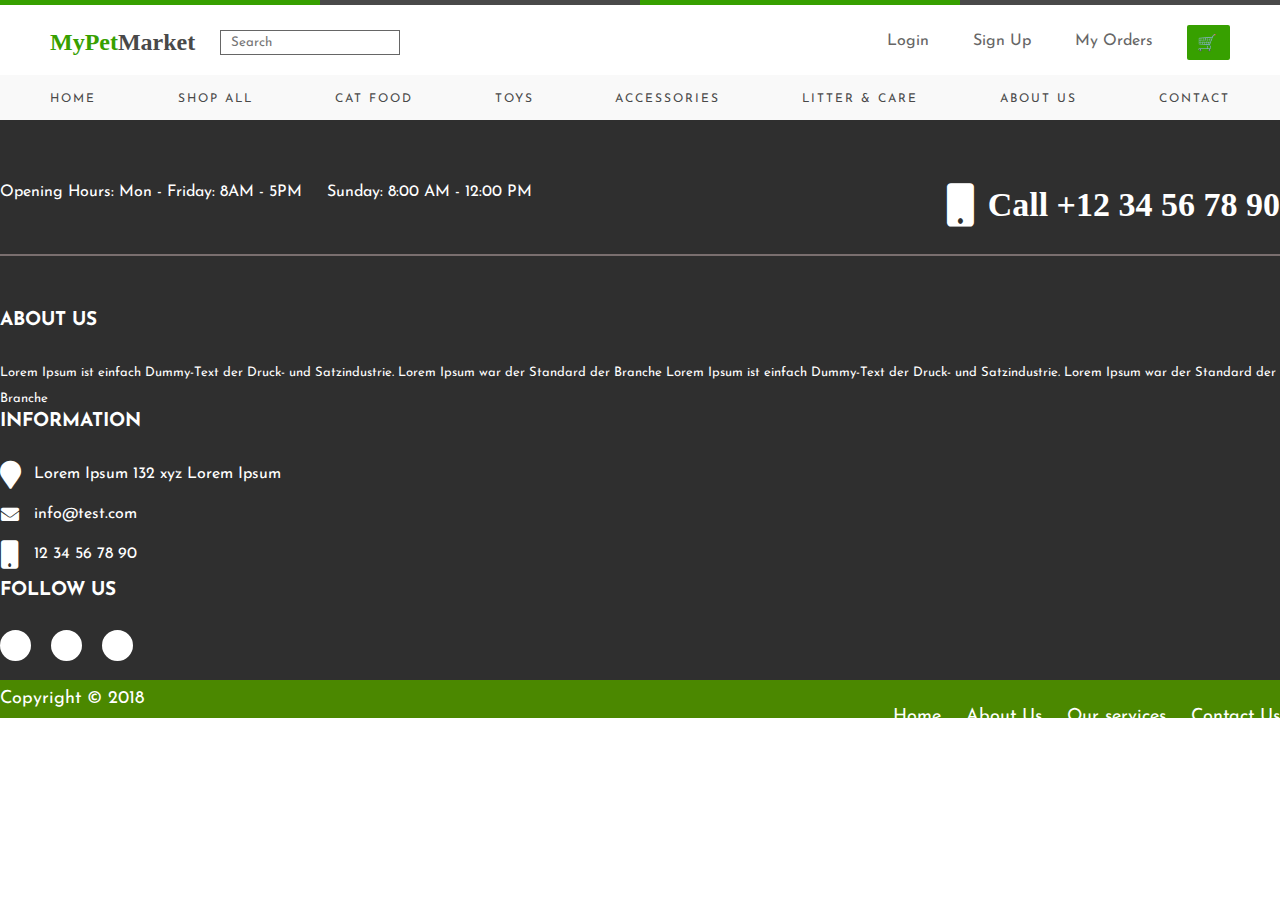
==== about.html @ e78f99f6 "update" ====
<html lang="en">
    <head>
        <meta charset="UTF-8" />
        <meta name="viewport" content="width=device-width, initial-scale=1.0" />
        <title>Pet Ecommerce Shop</title>
        <link rel="stylesheet" href="css/single-product-page.css" />
      <link
            rel="stylesheet"
            href="https://cdnjs.cloudflare.com/ajax/libs/font-awesome/5.14.0/css/all.min.css"
        />
        <link href="https://cdn.jsdelivr.net/npm/bootstrap@5.2.3/dist/css/bootstrap.min.css" rel="stylesheet" integrity="sha384-rbsA2VBKQhggwzxH7pPCaAqO46MgnOM80zW1RWuH61DGLwZJEdK2Kadq2F9CUG65" crossorigin="anonymous">
<script src="https://cdn.jsdelivr.net/npm/bootstrap@5.2.3/dist/js/bootstrap.bundle.min.js" integrity="sha384-kenU1KFdBIe4zVF0s0G1M5b4hcpxyD9F7jL+jjXkk+Q2h455rYXK/7HAuoJl+0I4" crossorigin="anonymous"></script>
        <script src="script.js" defer></script>
    </head>
    <body>
      
        <div class="wrapper">
            <div class="multi_color_border"></div>
            <div class="top_nav">
                <div class="left">
                  <div class="logo"><p><span>MyPet</span>Market</p></div>
                  <div class="search_bar">
                      <input type="text" placeholder="Search">
                  </div>
              </div> 
              <div class="right">
                <ul>
                  <li><a href="/login/">Login</a></li>
                  <li><a href="/signup/">Sign Up</a></li>
                  <li><a href="/orders/">My Orders</a></li>
                  <li><a href="/cart/">🛒</a></li> 
                </ul>
              </div>
            </div>
            <div class="bottom_nav">
              <ul>
                <li><a href="/">Home</a></li>
                <li><a href="/products/">Shop All</a></li>
                <li><a href="/products/food/">Cat Food</a></li>
                <li><a href="/products/toys/">Toys</a></li>
                <li><a href="/products/accessories/">Accessories</a></li>
                <li><a href="/products/litter/">Litter & Care</a></li>
                <li><a href="/about/">About Us</a></li>
                <li><a href="/contact/">Contact</a></li>
              </ul>
          </div>
        </div>
          
      <!--FOOTER-->
       <footer>
        <div class="footer-top">
            <div class="container">
                <div class="footer-day-time">
                    <div class="row">
                        <div class="col-md-8">
                            <ul>
                                <li>Opening Hours: Mon - Friday: 8AM - 5PM</li>
                                <li>Sunday: 8:00 AM - 12:00 PM</li>
                            </ul>
                        </div>
                        <div class="col-lg-4">
                            <div class="phone-no">
                                <a href="tel:+12 34 56 78 90"><i class="fa fa-mobile" aria-hidden="true"></i>Call +12 34 56 78 90</a>
                            </div>
                        </div>
                    </div>
                </div>
                <div class="row">
                    <div class="col-lg-4">
                        
                        <h4>About us</h4>
                        <p>Lorem Ipsum ist einfach Dummy-Text der Druck- und Satzindustrie. Lorem Ipsum war der Standard der Branche Lorem Ipsum ist einfach Dummy-Text der Druck- und Satzindustrie. Lorem Ipsum war der Standard der Branche  </p>

                    </div>

                    <div class="col-md-4">
                        <h4>Information</h4>
                        <ul class="address1">
                            <li><i class="fa fa-map-marker"></i>Lorem Ipsum 132 xyz Lorem Ipsum</li>
                            <li><i class="fa fa-envelope"></i><a href="mailto:#">info@test.com</a></li>
                            <li><i class="fa fa-mobile" aria-hidden="true"></i> <a href="tel:12 34 56 78 90">12 34 56 78 90</a></li>
                        </ul>
                    </div>

                    <div class="col-md-4">
                        <h4>Follow us</h4>
                        <ul class="social-icon">
                            <li><a href="#"><i class="fa fa-facebook" aria-hidden="true"></i></a></li>
                            <li><a href="#"><i class="fa fa-instagram" aria-hidden="true"></i></a></li>
                            <li><a href="#"><i class="fa fa-twitter" aria-hidden="true"></i></a></li>
                        </ul>
                    </div>

                </div>
            </div>
        </div>
        <div class="footer-bottom">
            <div class="container">
                <div class="row">
                    <div class="col-sm-5">
                        <p class="copyright text-uppercase">Copyright © 2018
                        </p>
                    </div>
                    <div class="col-sm-7">
                        <ul>
                            <li><a href="#">Home</a></li>
                            <li><a href="#">About Us</a></li>
                            <li><a href="#">Our services</a></li>
                            <li><a href="#">Contact Us</a></li>
                        </ul>
                    </div>
                </div>
            </div>
        </div>
    </footer>
    </body>
</html>
---- css/single-product-page.css ----
@import url("https://fonts.googleapis.com/css?family=Josefin+Sans|Mountains+of+Christmas&display=swap");

* {
  margin: 0;
  padding: 0;
  box-sizing: border-box;
  list-style: none;
  text-decoration: none;
  font-family: "Josefin Sans", sans-serif;
}

.wrapper .multi_color_border{
  width: 100%;
  height: 5px;
  background: linear-gradient(to right, #37a000 0% , #37a000 25%, #494949 25%, #494949 50%, #37a000 50%, #37a000 75%, #494949 75%, #494949 100%);
}

.wrapper .top_nav{
  margin-top: 5px;
  width: 100%;
  height: 65px;
  background: #fff;
  padding: 0 50px;
  display: flex;
  justify-content: space-between;
  align-items: center;
}

.wrapper .top_nav .left{
  display: flex;
  align-items: center;
}

.wrapper .top_nav .left .logo p{
  font-size: 24px;
  font-weight: bold;
  color: #494949;
  font-family: "Mountains of Christmas", cursive;
  margin-right: 25px;
}

.wrapper .top_nav .left .logo p span{
  color: #37a000;
  font-family: "Mountains of Christmas", cursive;
}

.wrapper .top_nav .left .search_bar input[type="text"]{
  border: 1px solid #666666;
  padding: 5px 10px; 
  outline: none;
  transition: all 0.5s linear;
}

.wrapper .top_nav .left .search_bar input[type="text"]:focus{
  width: 250px;
}

.wrapper .top_nav .right ul{
  display: flex;
}

.wrapper .top_nav .right ul li{
  margin: 0 12px;
}

.wrapper .top_nav .right ul li:last-child{
  background:  #37a000;
  margin-right: 0;
  border-radius: 2px;
  text-transform: uppercase;
  letter-spacing: 3px;
}

.wrapper .top_nav .right ul li:hover:last-child{
  background: #494949;
}

.wrapper .top_nav .right ul li a{
  display: block;
  padding: 8px 10px;
  color: #666666;
}

.wrapper .top_nav .right ul li:last-child a{
   color: #fff;
}

.wrapper .bottom_nav{
  width: 100%;
  background: #f9f9f9;
  height: 45px;
  padding: 0 50px;
}

.wrapper .bottom_nav ul{
  width: 100%;
  height: 45px;
  display: flex;
  justify-content: space-between;
  align-items: center;
}

.wrapper .bottom_nav ul li a{
  color: #494949;
  letter-spacing: 2px;
  text-transform: uppercase;
  font-size: 12px;
}

.wrapper .banner img{
  width: 100%;
  height: 400px;
}

.main-content{
  height: 420px;
  width: 654px;
  margin: 100px auto;
  border-radius: 7px 7px 7px 7px;
  /* VIA CSS MATIC https://goo.gl/cIbnS */
  -webkit-box-shadow: 0px 14px 32px 0px rgba(0, 0, 0, 0.15);
  -moz-box-shadow: 0px 14px 32px 0px rgba(0, 0, 0, 0.15);
  box-shadow: 0px 14px 32px 0px rgba(0, 0, 0, 0.15);
}

/* fonts  */
@import url('https://fonts.googleapis.com/css?family=Abel|Aguafina+Script|Artifika|Athiti|Condiment|Dosis|Droid+Serif|Farsan|Gurajada|Josefin+Sans|Lato|Lora|Merriweather|Noto+Serif|Open+Sans+Condensed:300|Playfair+Display|Rasa|Sahitya|Share+Tech|Text+Me+One|Titillium+Web');

#product-container{
	box-shadow: 0 15px 30px 1px rgba(128, 128, 128, 0.31);
	background: rgba(255, 255, 255, 0.90);
	text-align: center;
	border-radius: 5px;
	overflow: hidden;
	margin: 5em auto;
	height: 350px;
	width: 700px;
	
}



/* 	Product details  */
.product-details {
	position: relative;
	text-align: left;
	overflow: hidden;
	padding: 30px;
	height: 100%;
	float: left;
	width: 40%;

}

/* 	Product Name */
#product-container .product-details h1{
	font-family: 'Old Standard TT', serif;
	display: inline-block;
	position: relative;
	font-size: 34px;
	color: #344055;
	margin: 0;
	
}

#product-container .product-details h1:before{
	position: absolute;
	content: '';
	right: 0%; 
	top: 0%;
	transform: translate(25px, -15px);
	font-family: 'Farsan', cursive;
	display: inline-block;
	background: #FFA69E;
	border-radius: 5px;
	font-size: 14px;
	padding: 5px;
	color: #FFF;
	margin: 0;
	animation: chan-sh 6s ease infinite;

}


@keyframes chan-sh {
	from  {content: 'free shipping';}
	to  {content: 'New';}
	
}

/*Product Rating  */
.hint-star {
	display: inline-block;
	margin-left: 0.5em;
	color: gold;
	width: 50%;
}


/* The most important information about the product */
#product-container .product-details > p {
	font-family: 'Farsan', cursive;
	text-align: center;
	font-size: 20px;
	color: #7d7d7d;
	
}

/* control */

#product-container .control{
	position: absolute;
	bottom: 0%;
	left: 22.8%;
	
}
/* the Button */
#product-container .btn {
	transform: translateY(0px);
	transition: 0.3s linear;
	background: #49C608;
	border-radius: 5px;
  position: relative;
  overflow: hidden;
	cursor: pointer;
	outline: none;
	border: none;
	color: #eee;
	padding: 0;
	margin: 0;
	
}

#product-container .btn:hover{transform: translateY(-4px);}

#product-container .btn span {
	font-family: 'Farsan', cursive;
	transition: transform 0.3s;
	display: inline-block;
  padding: 10px 20px;
	font-size: 1.2em;
	margin:0;
	
}
/* shopping cart icon */
#product-container .btn .price, .shopping-cart{
	background: #333;
	border: 0;
	margin: 0;
}

#product-container.btn .price {
	transform: translateX(-10%); padding-right: 15px;
}

/* the Icon*/
#product-container .btn .shopping-cart {
	transform: translateX(-100%);
  position: absolute;
	background: #333;
	z-index: 1;
  left: 0;
  top: 0;
}

/* buy */ 
#product-container .btn .buy {z-index: 3; font-weight: bolder;}

#product-container .btn:hover .price {transform: translateX(-110%);}

#product-container .btn:hover .shopping-cart {transform: translateX(0%);}


/* product image  */
 .product-image {
	transition: all 0.3s ease-out;
	display: inline-block;
	position: relative;
	overflow: hidden;
	height: 100%;
	float: right;
	width: 50%;
	display: inline-block;
}

#product-container img {width: 100%;height: 100%;}

.info {
    background: rgba(27, 26, 26, 0.9);
    font-family: 'Farsan', cursive;
    transition: all 0.3s ease-out;
    transform: translateX(-100%);
    position: absolute;
    line-height: 1.9;
    text-align: left;
    font-size: 120%;
    cursor: no-drop;
    color: #FFF;
    height: 100%;
    width: 100%;
    left: 0;
    top: 0;
}

.info h2 {text-align: center}
.product-image:hover .info{transform: translateX(0);}

.info ul li{transition: 0.3s ease;}
.info ul li:hover{transform: translateX(50px) scale(1.3);}

.product-image:hover img {transition: all 0.3s ease-out;}
.product-image:hover img {transform: scale(1.2, 1.2);}



footer {
    color: #fff;
}
ul {
    padding: 0px;
}
ol, ul {
    margin-bottom: 0px;
}

.social-icon {
    padding: 0;
    margin-bottom: 0px;
        float: right;
}

.social-icon li {
    list-style: none;
    display: inline-block;
}
.social-icon li i {
    font-size: 14px;
    color: #262725;
    border: solid 2px #ffffff;
    height: 31px;
    width: 31px;
    text-align: center;
    vertical-align: middle;
    border-radius: 100px;
    line-height: 27px;
    margin-right: 15px;
    transition: 1s;
    background: #fff;
}
.social-icon li i:hover {
    border: solid 2px #262725;
    color: #ffffff;
    background: #262725;
}

.phone-no i {
    position: relative;
    margin-right: 14px;
    font-size: 43px;
    top: 5px;
}
.phone-no {
    margin-top: -22px;
    text-align: right;
}
.footer-day-time {
    padding-bottom: 30px;
    border-bottom: 2px solid #7a6f6f;
    padding-top: 14px;
    margin-bottom: 55px;
}
.footer-day-time ul li {
    display: inline;
    margin-right: 20px;
}
.footer-day-time ul li:last-child {
    margin-right: 0px;
}
.phone-no a {
    color: #fff;
    font-family: PlayfairDisplay-Black;
    font-size: 34px;
    font-weight: bold;
}
.footer-top {
    background: #2f2f2f;
    padding:50px 0 50px;
}
.footer-top h4 {
    font-size: 19px;
    text-transform: uppercase;
    margin-bottom: 30px;
}
.footer-top p {
    font-size: 13px;
    line-height: 2;
}

footer p {
  margin-bottom:0;
}
.footer-logo {
    display: block;
    margin-bottom: 32px;
}
.address1 li {
    list-style: none;
    position: relative;
    padding: 0px 0 14px 34px;
    line-height: 26px;
}
ul.address1 span {
    position: absolute;
    width: 40px;
    max-width: 40px;
    left: 0;
}
.address1 li a {
    color: #fff;
    text-decoration: none;
}
ul.address1 i {
    width: 20px;
    position: absolute;
    left: 0px;
    text-align: center;
    font-size: 28px;
    top: 0;
}

ul.address1 i.fa-envelope {
    font-size: 18px;
    top: 4px;
}
footer ul.social-icon {
    float: left;
}
footer .social-icon li i:hover {
    background: #4b8800;
    border-color: #4b8800;
}

.footer-bottom {
    background: #4b8800;
    padding: 10px 0px;
}
.footer-bottom ul li {
    display: inline;
    margin-right: 20px;
    font-size: 18px;
}
.footer-bottom ul li a{
    color:#fff;
}

.footer-bottom ul {
    float: right;
}

.footer-bottom ul li:last-child {
    margin-right: 0;
}
.copyright {
    font-size: 18px;
}
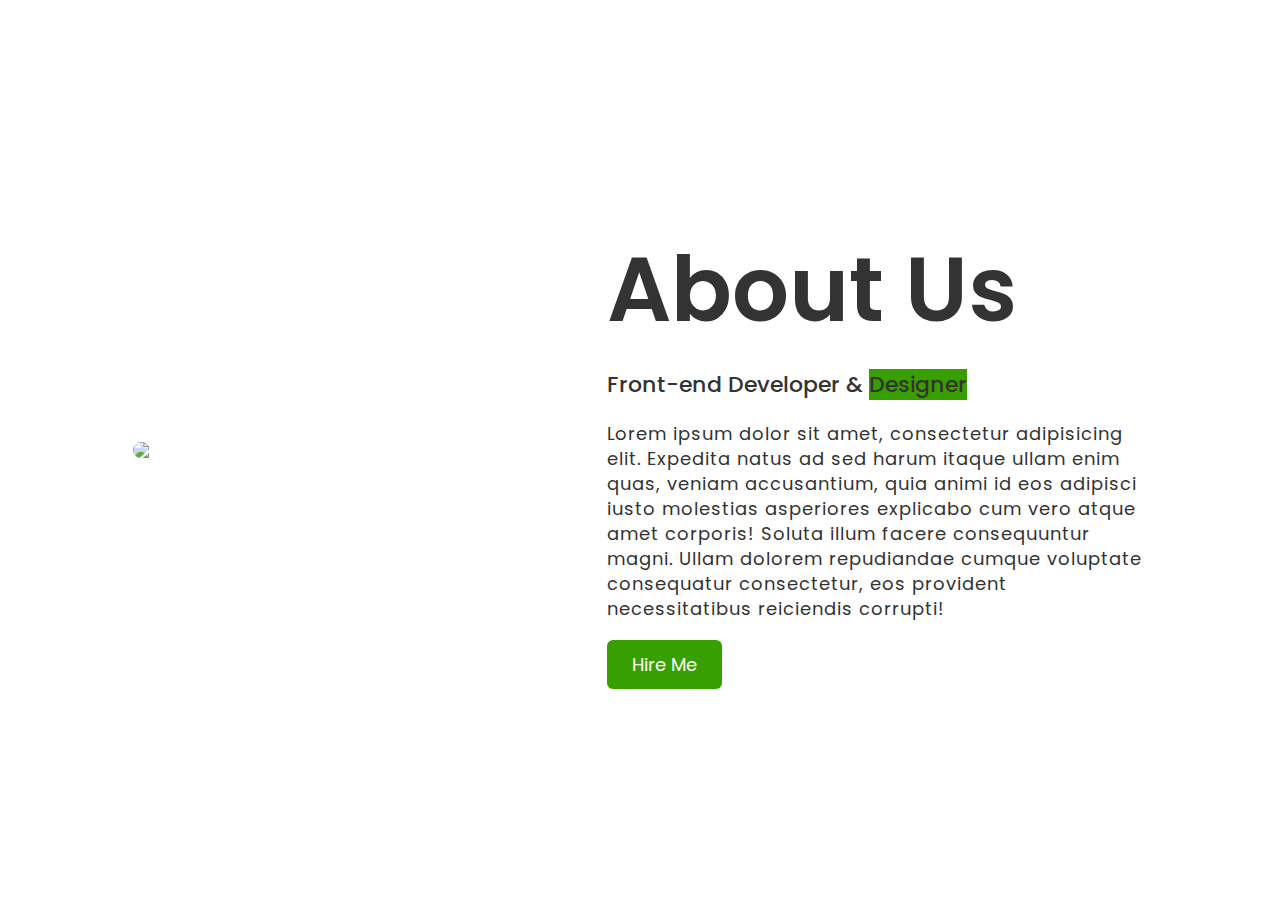
==== commit 89da8be0: "updates" ====
--- a/about.html
+++ b/about.html
@@ -1,117 +1,25 @@
+<!DOCTYPE html>
 <html lang="en">
-    <head>
-        <meta charset="UTF-8" />
-        <meta name="viewport" content="width=device-width, initial-scale=1.0" />
-        <title>Pet Ecommerce Shop</title>
-        <link rel="stylesheet" href="css/single-product-page.css" />
-      <link
-            rel="stylesheet"
-            href="https://cdnjs.cloudflare.com/ajax/libs/font-awesome/5.14.0/css/all.min.css"
-        />
-        <link href="https://cdn.jsdelivr.net/npm/bootstrap@5.2.3/dist/css/bootstrap.min.css" rel="stylesheet" integrity="sha384-rbsA2VBKQhggwzxH7pPCaAqO46MgnOM80zW1RWuH61DGLwZJEdK2Kadq2F9CUG65" crossorigin="anonymous">
-<script src="https://cdn.jsdelivr.net/npm/bootstrap@5.2.3/dist/js/bootstrap.bundle.min.js" integrity="sha384-kenU1KFdBIe4zVF0s0G1M5b4hcpxyD9F7jL+jjXkk+Q2h455rYXK/7HAuoJl+0I4" crossorigin="anonymous"></script>
-        <script src="script.js" defer></script>
-    </head>
-    <body>
-      
-        <div class="wrapper">
-            <div class="multi_color_border"></div>
-            <div class="top_nav">
-                <div class="left">
-                  <div class="logo"><p><span>MyPet</span>Market</p></div>
-                  <div class="search_bar">
-                      <input type="text" placeholder="Search">
-                  </div>
-              </div> 
-              <div class="right">
-                <ul>
-                  <li><a href="/login/">Login</a></li>
-                  <li><a href="/signup/">Sign Up</a></li>
-                  <li><a href="/orders/">My Orders</a></li>
-                  <li><a href="/cart/">🛒</a></li> 
-                </ul>
-              </div>
-            </div>
-            <div class="bottom_nav">
-              <ul>
-                <li><a href="/">Home</a></li>
-                <li><a href="/products/">Shop All</a></li>
-                <li><a href="/products/food/">Cat Food</a></li>
-                <li><a href="/products/toys/">Toys</a></li>
-                <li><a href="/products/accessories/">Accessories</a></li>
-                <li><a href="/products/litter/">Litter & Care</a></li>
-                <li><a href="/about/">About Us</a></li>
-                <li><a href="/contact/">Contact</a></li>
-              </ul>
+  <head>
+    <meta charset="UTF-8" />
+    <meta name="viewport" content="width=device-width, initial-scale=1.0" />
+    <meta http-equiv="X-UA-Compatible" content="ie=edge" />
+    <title>Website About Us Page HTML CSS</title>
+    <link rel="stylesheet" href="css/about.css" />
+  </head>
+  <body>
+    <section class="about-us">
+      <div class="about">
+        <img src="https://cdn.freecodecamp.org/curriculum/cat-photo-app/relaxing-cat.jpg" class="pic" />
+        <div class="text">
+          <h2>About Us</h2>
+          <h5>Front-end Developer & <span>Designer</span></h5>
+          <p>Lorem ipsum dolor sit amet, consectetur adipisicing elit. Expedita natus ad sed harum itaque ullam enim quas, veniam accusantium, quia animi id eos adipisci iusto molestias asperiores explicabo cum vero atque amet corporis! Soluta illum facere consequuntur magni. Ullam dolorem repudiandae cumque voluptate consequatur consectetur, eos provident necessitatibus reiciendis corrupti!</p>
+          <div class="data">
+            <a href="#" class="hire">Hire Me</a>
           </div>
         </div>
-          
-      <!--FOOTER-->
-       <footer>
-        <div class="footer-top">
-            <div class="container">
-                <div class="footer-day-time">
-                    <div class="row">
-                        <div class="col-md-8">
-                            <ul>
-                                <li>Opening Hours: Mon - Friday: 8AM - 5PM</li>
-                                <li>Sunday: 8:00 AM - 12:00 PM</li>
-                            </ul>
-                        </div>
-                        <div class="col-lg-4">
-                            <div class="phone-no">
-                                <a href="tel:+12 34 56 78 90"><i class="fa fa-mobile" aria-hidden="true"></i>Call +12 34 56 78 90</a>
-                            </div>
-                        </div>
-                    </div>
-                </div>
-                <div class="row">
-                    <div class="col-lg-4">
-                        
-                        <h4>About us</h4>
-                        <p>Lorem Ipsum ist einfach Dummy-Text der Druck- und Satzindustrie. Lorem Ipsum war der Standard der Branche Lorem Ipsum ist einfach Dummy-Text der Druck- und Satzindustrie. Lorem Ipsum war der Standard der Branche  </p>
-
-                    </div>
-
-                    <div class="col-md-4">
-                        <h4>Information</h4>
-                        <ul class="address1">
-                            <li><i class="fa fa-map-marker"></i>Lorem Ipsum 132 xyz Lorem Ipsum</li>
-                            <li><i class="fa fa-envelope"></i><a href="mailto:#">info@test.com</a></li>
-                            <li><i class="fa fa-mobile" aria-hidden="true"></i> <a href="tel:12 34 56 78 90">12 34 56 78 90</a></li>
-                        </ul>
-                    </div>
-
-                    <div class="col-md-4">
-                        <h4>Follow us</h4>
-                        <ul class="social-icon">
-                            <li><a href="#"><i class="fa fa-facebook" aria-hidden="true"></i></a></li>
-                            <li><a href="#"><i class="fa fa-instagram" aria-hidden="true"></i></a></li>
-                            <li><a href="#"><i class="fa fa-twitter" aria-hidden="true"></i></a></li>
-                        </ul>
-                    </div>
-
-                </div>
-            </div>
-        </div>
-        <div class="footer-bottom">
-            <div class="container">
-                <div class="row">
-                    <div class="col-sm-5">
-                        <p class="copyright text-uppercase">Copyright © 2018
-                        </p>
-                    </div>
-                    <div class="col-sm-7">
-                        <ul>
-                            <li><a href="#">Home</a></li>
-                            <li><a href="#">About Us</a></li>
-                            <li><a href="#">Our services</a></li>
-                            <li><a href="#">Contact Us</a></li>
-                        </ul>
-                    </div>
-                </div>
-            </div>
-        </div>
-    </footer>
-    </body>
+      </div>
+    </section>
+  </body>
 </html>--- a/css/about.css
+++ b/css/about.css
@@ -0,0 +1,68 @@
+@import url("https://fonts.googleapis.com/css2?family=Poppins:wght@200;300;400;500&display=swap");
+* {
+  margin: 0;
+  padding: 0;
+  box-sizing: border-box;
+  font-family: "Poppins", sans-serif;
+}
+.about-us {
+  display: flex;
+  align-items: center;
+  height: 100vh;
+  width: 100%;
+  padding: 90px 0;
+  background: #fff;
+}
+.pic {
+  height: auto;
+  width: 400px;
+  border-radius: 12px;
+}
+.about {
+  width: 1130px;
+  max-width: 85%;
+  margin: 0 auto;
+  display: flex;
+  align-items: center;
+  justify-content: space-around;
+}
+.text {
+  width: 540px;
+}
+.text h2 {
+  color: #333;
+  font-size: 90px;
+  font-weight: 600;
+  margin-bottom: 10px;
+}
+.text h5 {
+  color: #333;
+  font-size: 22px;
+  font-weight: 500;
+  margin-bottom: 20px;
+}
+span {
+    background:  #37a000;
+}
+.text p {
+  color: #333;
+  font-size: 18px;
+  line-height: 25px;
+  letter-spacing: 1px;
+}
+.data {
+  margin-top: 30px;
+}
+.hire {
+  font-size: 18px;
+  background:  #37a000;
+  color: #fff;
+  text-decoration: none;
+  border: none;
+  padding: 12px 25px;
+  border-radius: 6px;
+  transition: 0.5s;
+}
+.hire:hover {
+  background: #000;
+}